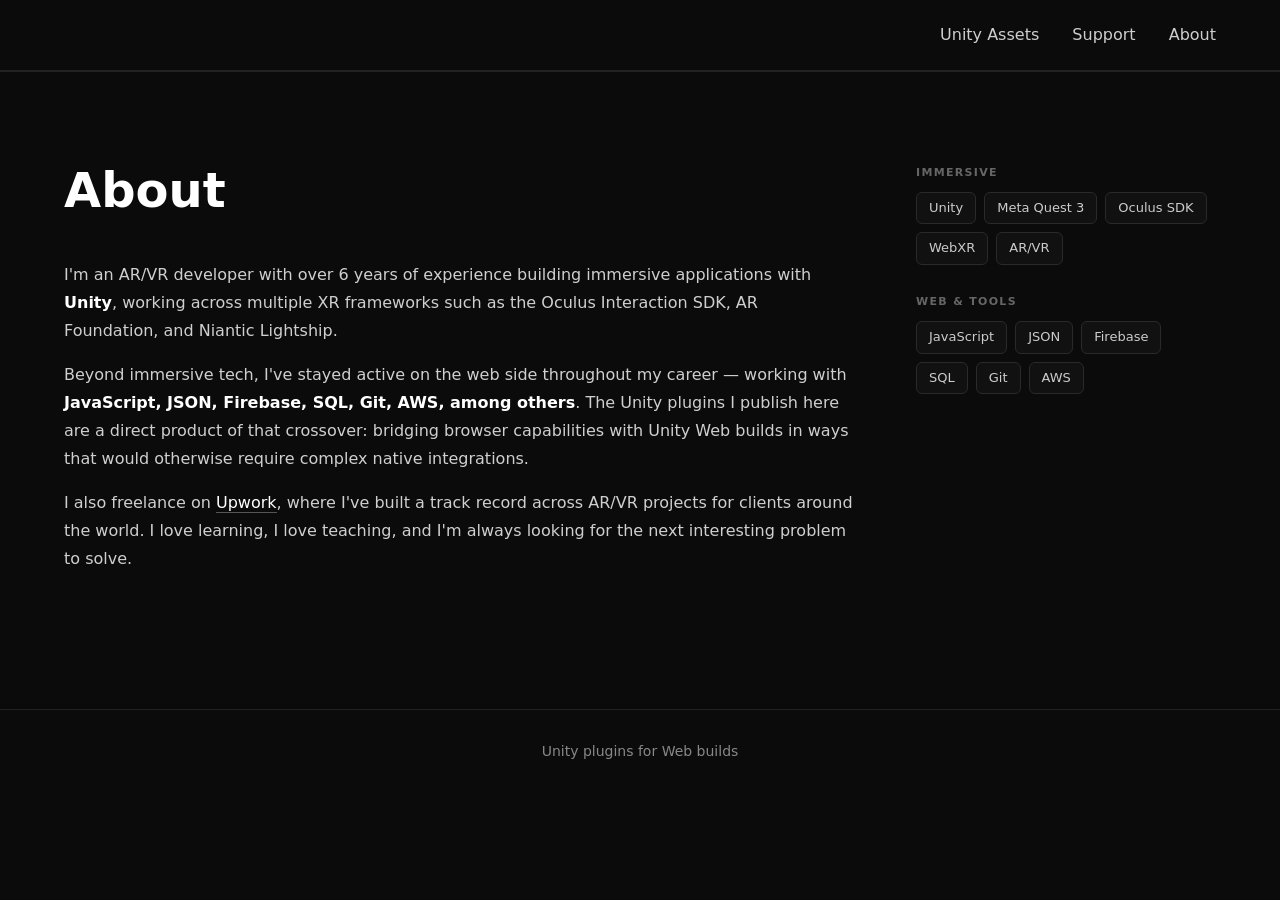
==== about.html @ d0eb3c6d "Add files via upload" ====
<!DOCTYPE html>
<html lang="en">
<head>
<meta charset="UTF-8">
<meta name="viewport" content="width=device-width,initial-scale=1">
<title>About | Marks Assets</title>
<meta name="description" content="AR/VR developer specialized in Unity, immersive education, and web technologies.">
<link rel="stylesheet" href="style.css">
</head>
<body>
<header>
<div class="container nav">
<nav>
<a href="index.html">Unity Assets</a>
<a href="index.html#support">Support</a>
<a href="about.html">About</a>
</nav>
</div>
</header>
<section class="about-page">
<div class="container">
<div class="about-page-grid">
<div class="about-page-text">
<h1>About</h1>
<p>
I'm an AR/VR developer with over 6 years of experience building immersive applications with <strong>Unity</strong>, working across multiple XR frameworks such as the Oculus Interaction SDK, AR Foundation, and Niantic Lightship.
</p>
<p>
Beyond immersive tech, I've stayed active on the web side throughout my career — working
with <strong>JavaScript, JSON, Firebase, SQL, Git, AWS, among others</strong>. The Unity
plugins I publish here are a direct product of that crossover: bridging browser capabilities
with Unity Web builds in ways that would otherwise require complex native integrations.
</p>
<p>
I also freelance on <a href="https://www.upwork.com/freelancers/~0186f07bf770f38696?viewMode=1" target="_blank" rel="noopener">Upwork</a>,
where I've built a track record across AR/VR projects for clients around the world. I love
learning, I love teaching, and I'm always looking for the next interesting problem to solve.
</p>
</div>
<div class="about-tags">
<div class="tag-group">
<span class="tag-label">Immersive</span>
<div class="tags">
<span>Unity</span>
<span>Meta Quest 3</span>
<span>Oculus SDK</span>
<span>WebXR</span>
<span>AR/VR</span>
</div>
</div>
<div class="tag-group">
<span class="tag-label">Web & Tools</span>
<div class="tags">
<span>JavaScript</span>
<span>JSON</span>
<span>Firebase</span>
<span>SQL</span>
<span>Git</span>
<span>AWS</span>
</div>
</div>
</div>
</div>
</div>
</section>
<footer>
<div class="container footer">
<p>Unity plugins for Web builds</p>
</div>
</footer>
</body>
</html>
---- style.css ----
*{
margin:0;
padding:0;
box-sizing:border-box;
}
body{
font-family:system-ui,-apple-system,BlinkMacSystemFont,"Segoe UI",Roboto,Ubuntu,sans-serif;
background:#0b0b0b;
color:#ffffff;
line-height:1.6;
}
a{
color:#ffffff;
text-decoration:none;
}
.container{
max-width:1200px;
margin:auto;
padding:0 24px;
}
/* HEADER */
header{
border-bottom:1px solid #222;
}
.nav{
display:flex;
justify-content:flex-end;
align-items:center;
height:70px;
}
nav a{
margin-left:28px;
font-weight:500;
opacity:0.8;
transition:opacity .2s;
}
nav a:hover{
opacity:1;
}
/* HERO */
.hero{
padding:80px 0;
}
.hero-grid{
display:grid;
grid-template-columns:1fr 320px;
gap:60px;
align-items:center;
}
.hero h1{
font-size:48px;
margin-bottom:20px;
}
.hero p{
margin-bottom:16px;
font-size:18px;
color:#cfcfcf;
}
.hero strong{
color:#fff;
}
.btn{
display:inline-block;
margin-top:20px;
background:#fff;
color:#000;
padding:12px 22px;
border-radius:8px;
font-weight:600;
transition:transform .15s,box-shadow .15s;
}
.btn:hover{
transform:translateY(-2px);
box-shadow:0 6px 18px rgba(255,255,255,0.15);
}
.hero-avatar{
display:flex;
justify-content:center;
}
.hero-avatar img{
width:160px;
height:160px;
}
/* ABOUT */
.about{
padding:80px 0;
border-top:1px solid #222;
}
.about h2{
font-size:32px;
margin-bottom:40px;
}
.about-grid{
display:grid;
grid-template-columns:1fr 300px;
gap:60px;
align-items:start;
}
.about-text p{
font-size:16px;
color:#cfcfcf;
margin-bottom:16px;
line-height:1.75;
}
.about-text strong{
color:#fff;
}
.about-text a{
color:#fff;
border-bottom:1px solid #555;
transition:border-color .2s;
}
.about-text a:hover{
border-color:#fff;
}
.about-tags{
display:flex;
flex-direction:column;
gap:28px;
}
.tag-group{
display:flex;
flex-direction:column;
gap:10px;
}
.tag-label{
font-size:11px;
font-weight:600;
letter-spacing:0.12em;
text-transform:uppercase;
color:#666;
}
.tags{
display:flex;
flex-wrap:wrap;
gap:8px;
}
.tags span{
background:#111;
border:1px solid #2a2a2a;
border-radius:6px;
padding:5px 12px;
font-size:13px;
color:#ccc;
}
/* PLUGINS */
.plugins{
padding:80px 0;
border-top:1px solid #222;
}
.plugins h2{
font-size:32px;
margin-bottom:30px;
}
/* CAROUSEL */
.carousel{
position:relative;
}
.plugin-grid{
display:flex;
gap:24px;
overflow-x:auto;
scroll-behavior:smooth;
padding-bottom:10px;
cursor: grab;
}
.plugin-grid::-webkit-scrollbar{
display:none;
}
/* CARD */
.plugin-card{
flex:0 0 320px;
background:#111;
border:1px solid #222;
border-radius:12px;
overflow:hidden;
transition:transform .2s,border .2s;
cursor:pointer;
}
.plugin-card:hover{
transform:translateY(-4px);
border:1px solid #444;
}
.plugin-card img{
width:100%;
height:180px;
object-fit:cover;
display:block;
}
.plugin-card-content{
padding:18px;
}
.plugin-card h3{
font-size:20px;
margin-bottom:10px;
}
.plugin-card p{
font-size:14px;
color:#bbb;
}
/* SCROLL BUTTONS */
.scroll-btn{
position:absolute;
top:40%;
transform:translateY(-50%);
background:#000;
border:1px solid #333;
color:#fff;
width:40px;
height:40px;
border-radius:50%;
cursor:pointer;
z-index:10;
opacity:0;
transition:opacity .2s;
}
.scroll-btn.left{
left:-20px;
}
.scroll-btn.right{
right:-20px;
}
.scroll-btn:hover{
background:#111;
}
/* FEATURES */
.features{
padding:80px 0;
border-top:1px solid #222;
}
.features h2{
font-size:32px;
margin-bottom:40px;
}
.feature-grid{
display:grid;
grid-template-columns:repeat(auto-fit,minmax(220px,1fr));
gap:30px;
}
.feature{
background:#111;
border:1px solid #222;
border-radius:10px;
padding:24px;
}
.feature h3{
margin-bottom:10px;
}
/* SUPPORT */
.support{
padding:80px 0;
border-top:1px solid #222;
text-align:center;
}
.support h2{
font-size:32px;
margin-bottom:20px;
}
.support p{
color:#cfcfcf;
margin-bottom:10px;
}
.support a{
font-weight:600;
color:#fff;
border-bottom:1px solid #555;
}
.support a:hover{
border-color:#fff;
}
/* FOOTER */
footer{
border-top:1px solid #222;
padding:30px 0;
margin-top:40px;
}
.footer{
text-align:center;
font-size:14px;
color:#888;
}
/* MOBILE */
@media(max-width:900px){
.hero-grid{
grid-template-columns:1fr;
text-align:center;
}
.hero-avatar{
margin-top:30px;
}
.about-grid{
grid-template-columns:1fr;
gap:40px;
}
.scroll-btn.left{
left:4px;
}
.scroll-btn.right{
right:4px;
}
}

/* ABOUT PAGE */
.about-page{
padding:80px 0;
border-top:1px solid #222;
}
.about-page-grid{
display:grid;
grid-template-columns:1fr 300px;
gap:60px;
align-items:start;
}
.about-page-text h1{
font-size:48px;
margin-bottom:32px;
}
.about-page-text p{
font-size:16px;
color:#cfcfcf;
margin-bottom:16px;
line-height:1.75;
}
.about-page-text strong{
color:#fff;
}
.about-page-text a{
color:#fff;
border-bottom:1px solid #555;
transition:border-color .2s;
}
.about-page-text a:hover{
border-color:#fff;
}
.about-tags{
display:flex;
flex-direction:column;
gap:28px;
padding-top:12px;
}
.tag-group{
display:flex;
flex-direction:column;
gap:10px;
}
.tag-label{
font-size:11px;
font-weight:600;
letter-spacing:0.12em;
text-transform:uppercase;
color:#666;
}
.tags{
display:flex;
flex-wrap:wrap;
gap:8px;
}
.tags span{
background:#111;
border:1px solid #2a2a2a;
border-radius:6px;
padding:5px 12px;
font-size:13px;
color:#ccc;
}
@media(max-width:900px){
.about-page-grid{
grid-template-columns:1fr;
gap:40px;
}
}
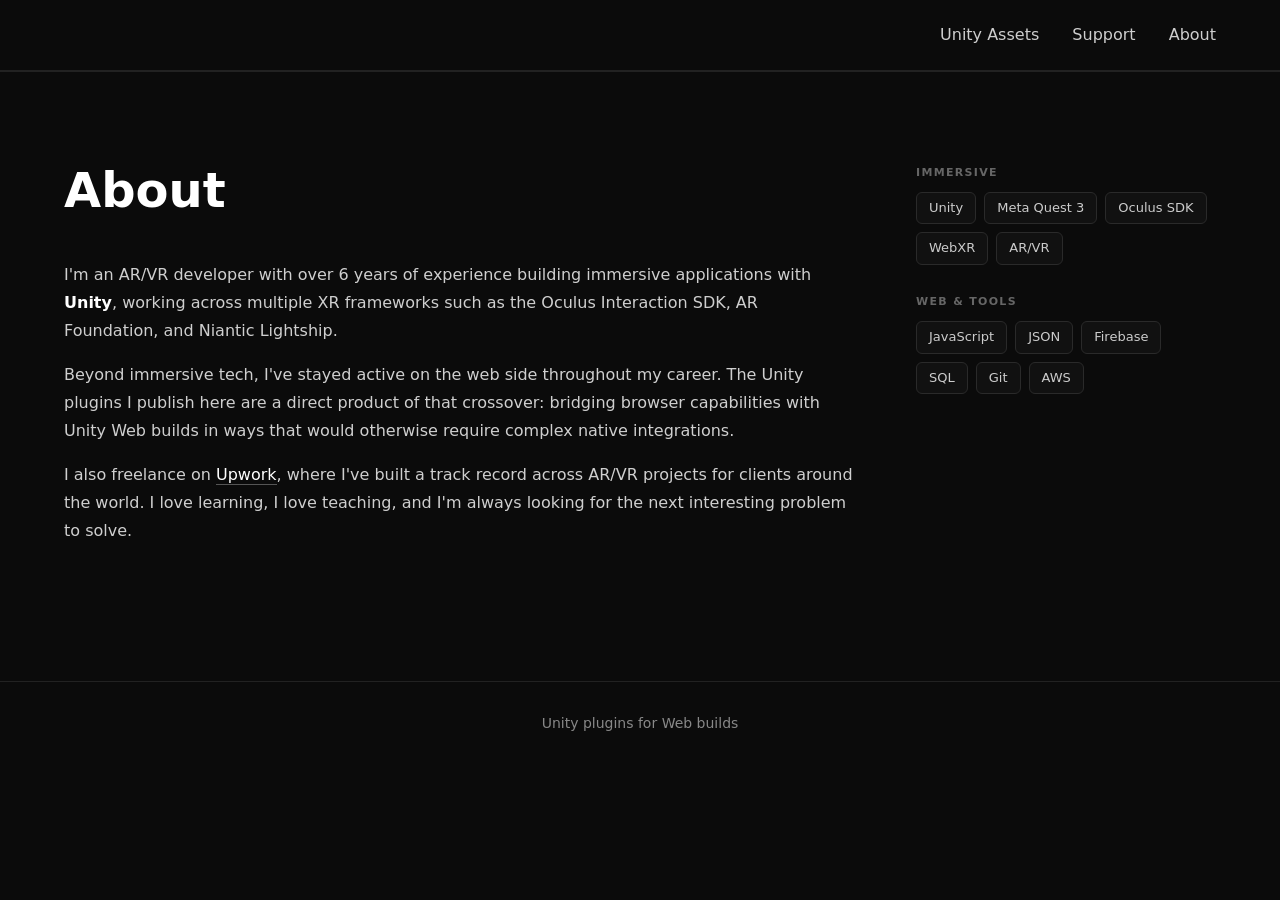
==== commit de6f1579: "Add files via upload" ====
--- a/about.html
+++ b/about.html
@@ -26,8 +26,7 @@
 I'm an AR/VR developer with over 6 years of experience building immersive applications with <strong>Unity</strong>, working across multiple XR frameworks such as the Oculus Interaction SDK, AR Foundation, and Niantic Lightship.
 </p>
 <p>
-Beyond immersive tech, I've stayed active on the web side throughout my career — working
-with <strong>JavaScript, JSON, Firebase, SQL, Git, AWS, among others</strong>. The Unity
+Beyond immersive tech, I've stayed active on the web side throughout my career. The Unity
 plugins I publish here are a direct product of that crossover: bridging browser capabilities
 with Unity Web builds in ways that would otherwise require complex native integrations.
 </p>
